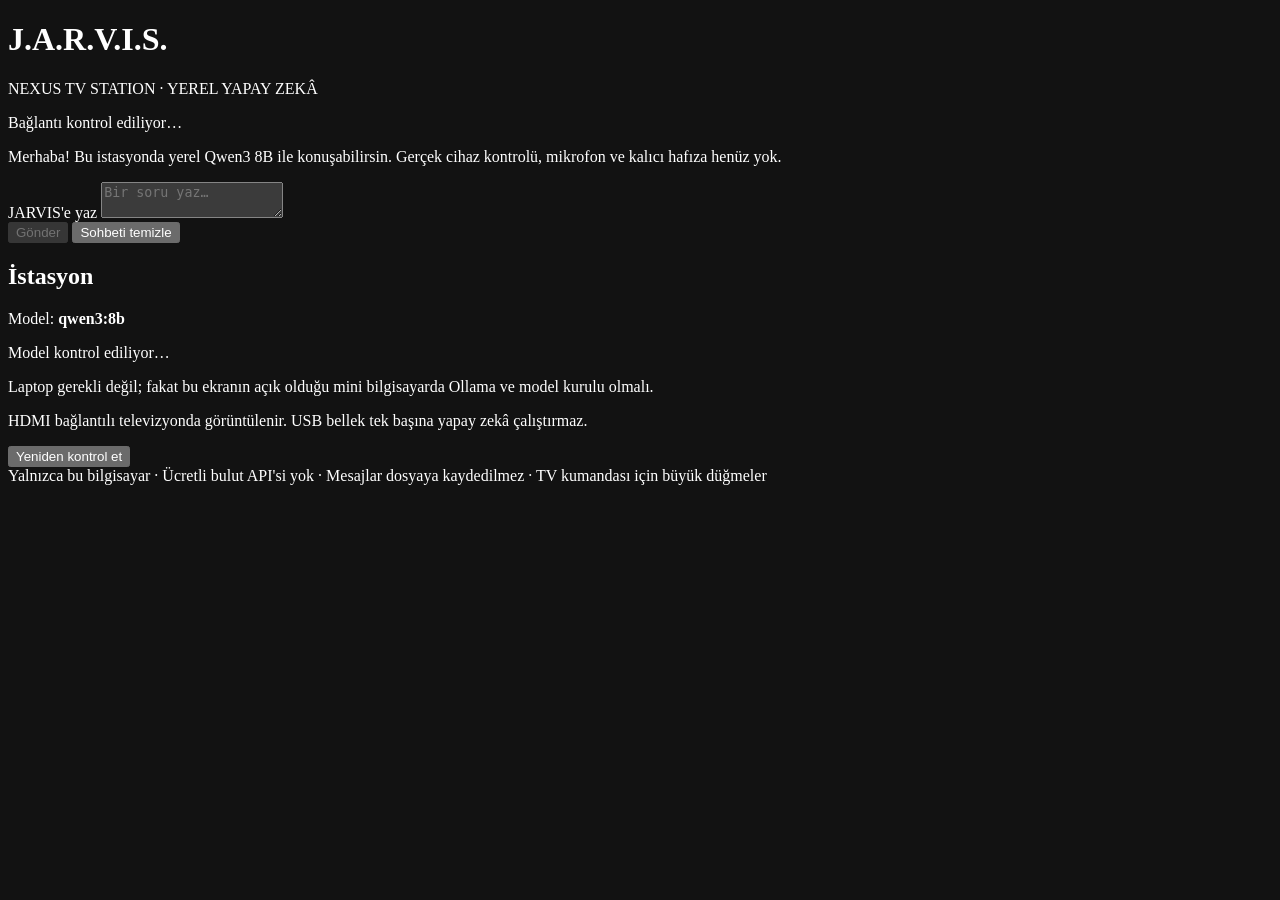
==== portable/nexus-universal/tv-station/index.html @ 8b12902f "feat(nexus): add laptop-independent HDMI TV Station with local Ollama chat" ====
<!doctype html>
<html lang="tr">
<head>
<meta charset="utf-8">
<meta name="viewport" content="width=device-width,initial-scale=1">
<meta name="color-scheme" content="dark">
<title>J.A.R.V.I.S. | TV Station</title>
<link rel="stylesheet" href="/style.css">
<script src="/app.js" defer></script>
</head>
<body>
<main>
  <header>
    <div><h1>J.A.R.V.I.S.</h1><p class="sub">NEXUS TV STATION · YEREL YAPAY ZEKÂ</p></div>
    <p id="status" role="status" aria-live="polite">Bağlantı kontrol ediliyor…</p>
  </header>
  <div class="board">
    <section class="chat" aria-label="JARVIS sohbeti">
      <div id="messages" aria-live="polite" aria-relevant="additions text">
        <p class="bubble assistant">Merhaba! Bu istasyonda yerel Qwen3 8B ile konuşabilirsin. Gerçek cihaz kontrolü, mikrofon ve kalıcı hafıza henüz yok.</p>
      </div>
      <form id="chat-form">
        <label for="prompt">JARVIS'e yaz</label>
        <textarea id="prompt" maxlength="2000" rows="2" placeholder="Bir soru yaz…" required></textarea>
        <div class="actions">
          <button type="submit" id="send" disabled>Gönder</button>
          <button type="button" id="clear">Sohbeti temizle</button>
        </div>
      </form>
    </section>
    <aside aria-label="İstasyon durumu">
      <h2>İstasyon</h2>
      <p>Model: <strong>qwen3:8b</strong></p>
      <p id="model-status">Model kontrol ediliyor…</p>
      <p class="note">Laptop gerekli değil; fakat bu ekranın açık olduğu mini bilgisayarda Ollama ve model kurulu olmalı.</p>
      <p class="note">HDMI bağlantılı televizyonda görüntülenir. USB bellek tek başına yapay zekâ çalıştırmaz.</p>
      <button id="refresh" type="button">Yeniden kontrol et</button>
    </aside>
  </div>
  <footer>Yalnızca bu bilgisayar · Ücretli bulut API'si yok · Mesajlar dosyaya kaydedilmez · TV kumandası için büyük düğmeler</footer>
</main>
</body>
</html>
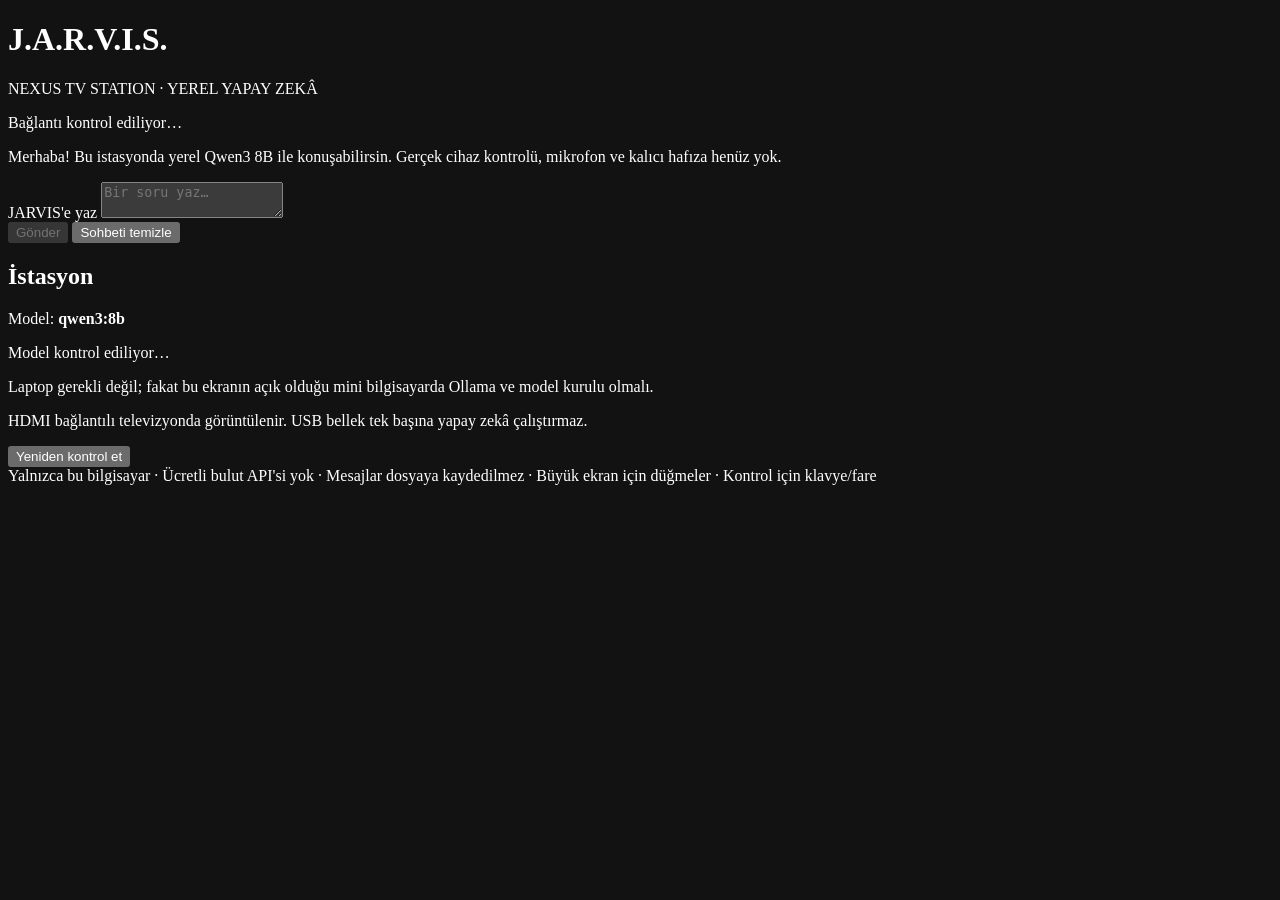
==== commit 05d38216: "docs(nexus-tv): clarify HDMI display input requirements" ====
--- a/portable/nexus-universal/tv-station/index.html
+++ b/portable/nexus-universal/tv-station/index.html
@@ -37,7 +37,7 @@
       <button id="refresh" type="button">Yeniden kontrol et</button>
     </aside>
   </div>
-  <footer>Yalnızca bu bilgisayar · Ücretli bulut API'si yok · Mesajlar dosyaya kaydedilmez · TV kumandası için büyük düğmeler</footer>
+  <footer>Yalnızca bu bilgisayar · Ücretli bulut API'si yok · Mesajlar dosyaya kaydedilmez · Büyük ekran için düğmeler · Kontrol için klavye/fare</footer>
 </main>
 </body>
 </html>
